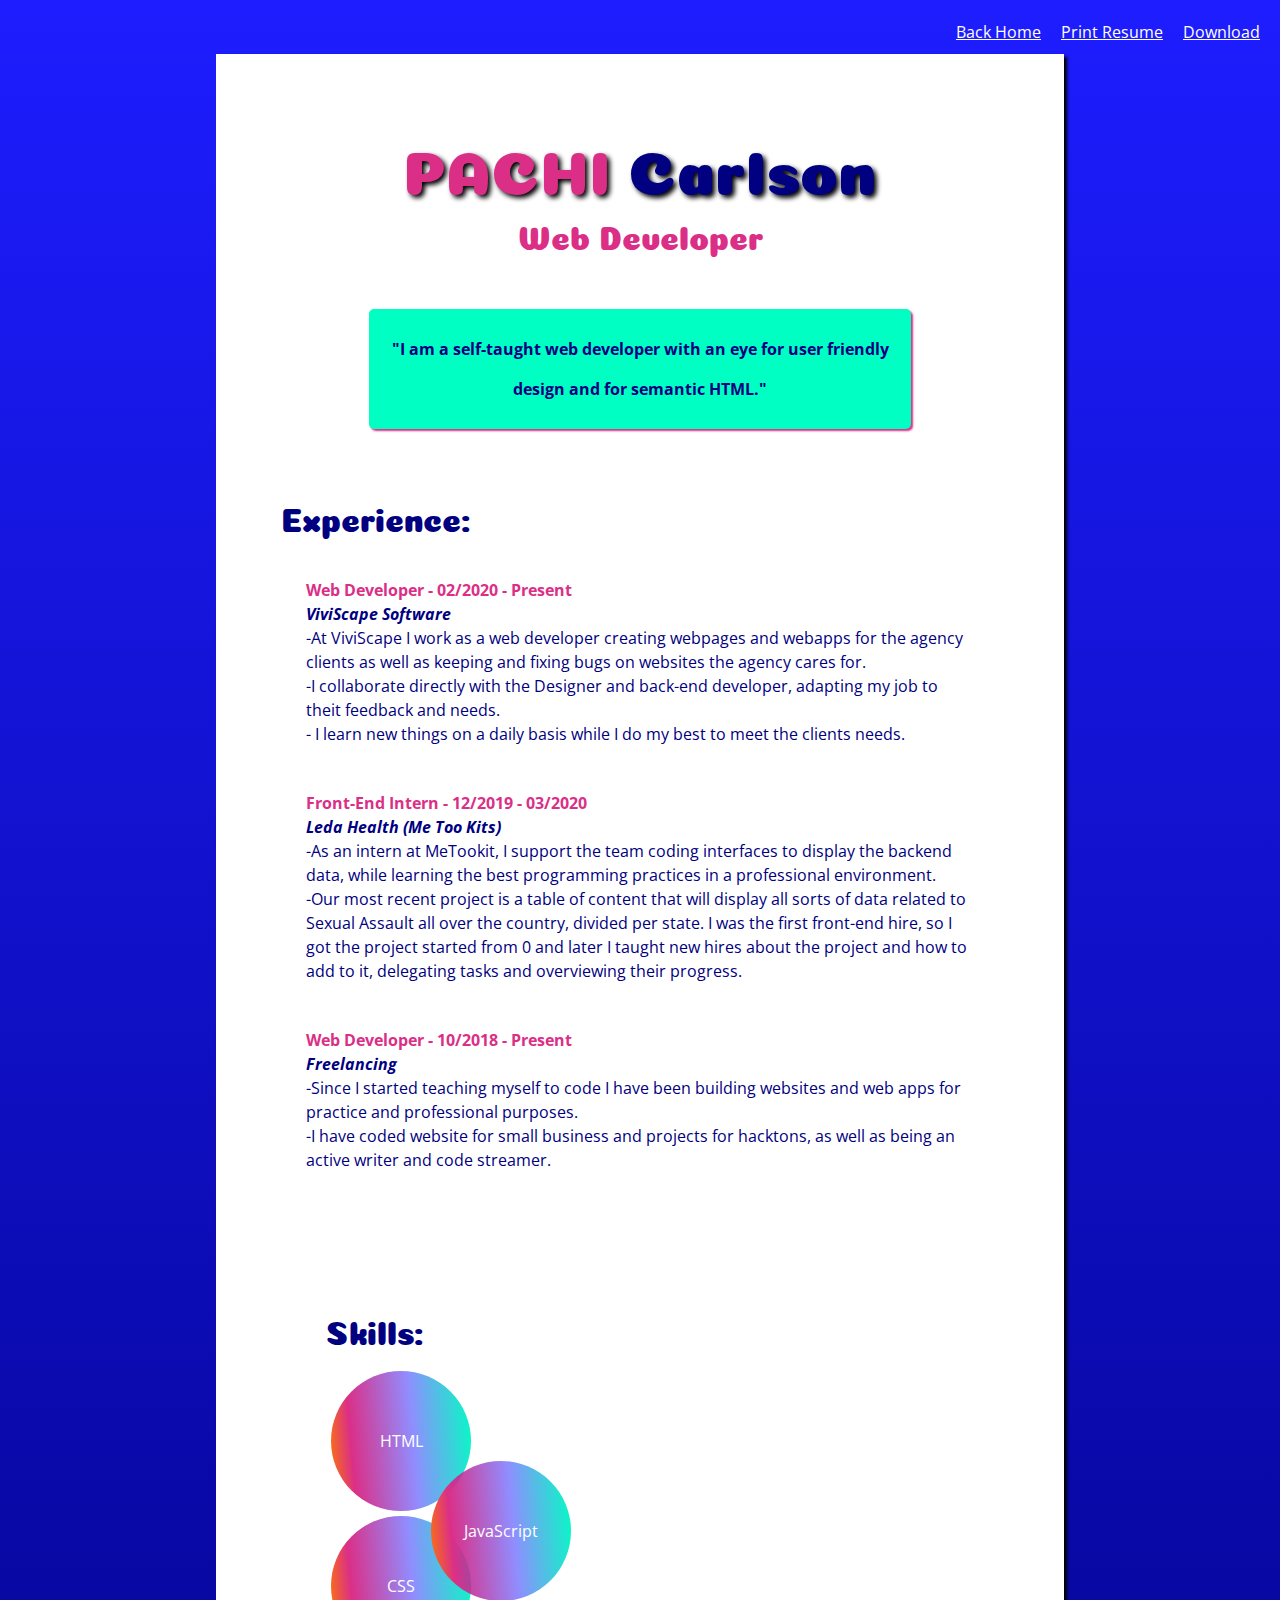
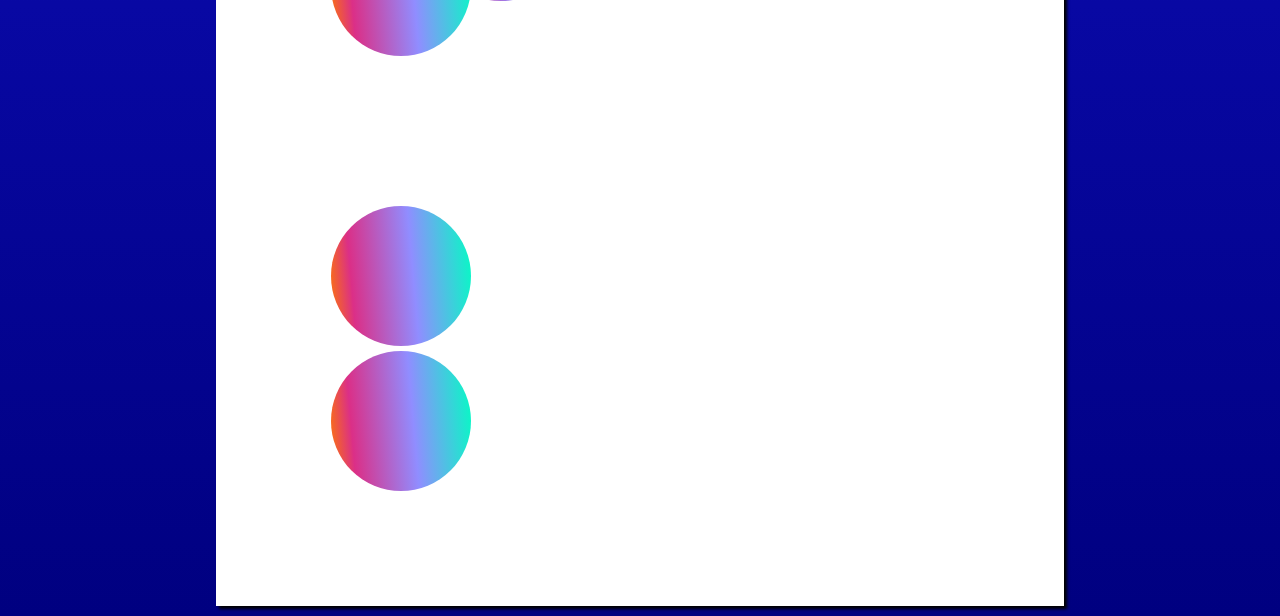
==== resume.html @ c683d2e6 "all" ====
<!DOCTYPE html>
<html lang="en">

<head>
    <meta charset="UTF-8">
    <meta name="viewport" content="width=device-width, initial-scale=1.0">
    <link href="https://fonts.googleapis.com/css2?family=Open+Sans:wght@400;700&family=Roboto:wght@400;700&display=swap"
        rel="stylesheet">
    <link href="https://fonts.googleapis.com/css2?family=Coiny&display=swap" rel="stylesheet">
    <link rel="stylesheet" href="css/reset.css">
    <link rel="stylesheet" href="css/style.css">
    <link rel="stylesheet" href="css/resume.css">
    <title>Pachi's Resume</title>
</head>

<body>
    <header class="header">
        <nav>
            <ul class="resume__nav">
                <li class="resume__nav-item">
                    <a href="/index.html">Back Home</a>
                </li>
                <li class="resume__nav-item">
                    <a href="#">Print Resume</a>
                </li>
                <li class="resume__nav-item">
                    <a href="#">Download</a>
                </li>
            </ul>

        </nav>
    </header>

    <section class="container">
        <div class="resume__top">
            <div class="resume">
                <h1 class="resume__name"><span class="pachi">PACHI</span> Carlson</h1>
                <h2 class="resume__title">Web Developer</h2>
            </div>

            <div class="resume__about">
                <p class="resume__text">"I am a self-taught web developer with an eye for user friendly design and
                    for
                    semantic HTML."</p>
            </div>
        </div>

        <div class="resume__experience">
            <h2 class="resume__sub">Experience:</h2>
            <div class="experience__title">
                <p class="job__experience">Web Developer - 02/2020 - Present</strong></p>
                <p class="job__place">ViviScape Software</p>
                <p class="job__description">
                    -At ViviScape I work as a web developer creating
                    webpages and webapps for the agency clients as well as keeping and fixing bugs on websites the
                    agency cares for.</p>
                <p class="job__description">
                    -I collaborate directly
                    with the Designer and back-end developer, adapting my job to theit feedback and needs.
                </p>
                <p class="job__description">
                    - I learn new
                    things on a daily basis while I do my best to meet the
                    clients needs.
                </p>
            </div>
            <div class="experience__title">
                <p class="job__experience">Front-End Intern - 12/2019 -
                    03/2020</p>
                <p class="job__place">Leda Health (Me Too Kits)</p>
                <p class="job__description">
                    -As an intern at MeTookit, I support the team coding
                    interfaces to display the backend data, while learning
                    the best programming practices in a professional
                    environment.</p>
                <p class="job__description"> -Our most recent project is a table of
                    content that will display all sorts of data related to
                    Sexual Assault all over the country, divided per state.
                    I was the first front-end hire, so I got the project started
                    from 0 and later I taught new hires about the project
                    and how to add to it, delegating tasks and overviewing
                    their progress.
                </p>
            </div>
            <div class="experience__title">
                <p class="job__experience">Web Developer - 10/2018 -
                    Present</p>
                <p class="job__place">Freelancing</p>
                <p class="job__description">
                    -Since I started teaching myself to code I have been building websites and web apps for practice and
                    professional purposes.
                </p>
                <p class="job__description">-I have coded website for small business and projects for hacktons, as well
                    as being an active writer and code streamer.</p>
            </div>
            </ul>
        </div>

        <div class="resume__skills a">
            <h2 class="resume__sub">Skills:</h2>
            <div class="skill__ball">
                <p class="skill__text">HTML</p>
            </div>
            <div class="skill__ball b">
                <p class="skill__text">CSS</p>
            </div>
            <div class="skill__ball c">
                <p class="skill__text">JavaScript</p>
            </div>
            <div class="skill__ball d">
            </div>
            <div class="skill__ball e">
            </div>
        </div>
    </section>
</body>

</html>
---- css/style.css ----
body {
    font-family: 'Open Sans', sans-serif;
    --main-blue: #000080;
    --second-blue: #1D1DFF;
    --white: #fff;
    --orange: #FF7A00;
    --links: #C32676;
    color: var(--main-blue);
}

ul {
    display: inline;
}

div {
    margin: 20px;
    padding: 20px;
}

h2 {
    font-size: 32px;
}

.hero {
    background: transparent linear-gradient(180deg, #1D1DFF 0%, #000080 100%) 0% 0% no-repeat padding-box;
    color: var(--white);
}

.hero__list {
    display: flex;
    justify-content: flex-end;
}

.hero__link {
    color: var(--white);
    text-decoration: none;
    padding-left: 30px;
}

.hero__link:hover {
    text-shadow: 7px 9px 3px var(--orange);
    font-weight: bold;
}

.hero__content {
    display: flex;
    justify-content: space-around;
}

.hero__intro {
    width: 40%;
    padding-top: 50px;
}

.hero__img {
    width: 25%;
}

.hero__image {
    height: 60vh;
    position: absolute;
    z-index: 2;
}

.hero__hi {
    font-weight: bold;
    font-size: 42px;
    padding: 20px;
}

.hero__welcome,
.hero__about {
    padding: 10px;
}

.ball {
    width: 150px;
    height: 150px;
    border-radius: 50%;
    position: absolute;
}

.one {
    background: transparent linear-gradient(85deg, #FF7A00 0%, #DB2F87 17%, #0700FF72 58%, #00FFC2 100%) 0% 0% no-repeat padding-box;
    opacity: 0.9;
    right: 385px;
    top: 255px;
    z-index: 1;
}

.two {
    background: transparent linear-gradient(130deg, #FF7A00 0%, #DB2F87 17%, #0700FF72 58%, #00FFC2 100%) 0% 0% no-repeat padding-box;
    opacity: 0.9;
    right: 300px;
    top: 150px;
    z-index: 1;
}

.three {
    background: transparent linear-gradient(85deg, #FF7A00 0%, #DB2F87 17%, #0700FF72 58%, #00FFC2 100%) 0% 0% no-repeat padding-box;
    opacity: 0.9;
    right: 229px;
    top: 280px;
    z-index: 1;

}

.about {
    padding-bottom: 50px;
}

.about__title {
    margin: 50px;
}

.about__list {
    list-style-image: url(/assets/icons8-star-40.png);
    display: flex;
    justify-content: space-around;
}

.polygon {
    margin: auto;
    position: absolute;
    top: 664px;
    right: 500px;
    width: 300px;
    height: 75px;
    background-color: var(--main-blue);
    -webkit-clip-path: polygon(50% 77%, 0 52%, 100% 51%);
    clip-path: polygon(50% 100%, 0 52%, 100% 51%);

}

.main__title {
    color: var(--main-blue);
    font-weight: bold;
    margin: 50px;
}

.stack__list {
    display: flex;
    text-align: center;
    justify-content: space-evenly;
}

.stack__icon {
    width: 50px;
}

.main__blog {
    margin: 50px auto;
    text-align: center;
    width: 25%;
    line-height: 25px;
}

.blog__btn {
    margin-top: 30px;
    font-size: 21px;
    padding: 10px 18px;
    border-radius: 13px;
    background: rgb(0, 0, 128);
    background: linear-gradient(0deg, rgb(0, 0, 128) 30%, rgb(29, 29, 255) 77%);
}

.blog__btn:hover {
    box-shadow: 5px 4px 13px rgba(50, 50, 50, 0.75);
}

.blog__link {
    color: var(--white);
    text-decoration: none;
}

.projects__holder {
    display: flex;
}

.project {
    border: 1px solid var(--orange);
    border-radius: 5px;
    height: 200px;
    width: 350px;
    line-height: 26px;
}

.project__name {
    font-size: 22px;
    font-weight: bold;
    padding: 10px;
}

.project__demo,
.project__repo {
    color: var(--links);
}

.contact {
    background-color: var(--main-blue);
    height: 250px;
    padding: 50px;
    text-align: center;
}

.contact__container {
    width: 30%;
    margin: auto;
    height: 125px;
    border-radius: 5px;
    background-color: var(--white);
}

.contact__title {
    color: var(--orange);
    font-weight: bold;
}

.cball {
    border-radius: 50%;
    position: absolute;
    height: 100px;
    width: 100px;
    background: transparent linear-gradient(85deg, #FF7A00 0%, #DB2F87 17%, #0700FF72 58%, #00FFC2 100%) 0% 0% no-repeat padding-box;

}

.sml {
    left: 405px;
    top: 1760px;
}

.big {
    left: 365px;
}
---- css/resume.css ----
body {
  line-height: 24px;
  font-family: "Open Sans", sans-serif;
  line-height: 24px;
  background: transparent linear-gradient(180deg, #1d1dff 0%, #000080 100%) 0%
    0% no-repeat padding-box;
}

h1,
h2 {
  font-family: "Coiny", cursive;
}

a {
  color: white;
}

h2 {
  margin: 30px 0;
}

div {
  margin: 5px;
}

.resume__nav {
  display: flex;
  justify-content: flex-end;
}

.resume__title {
  color: #db2f87;
}

.resume__nav-item {
  margin-top: 20px;
  padding-right: 20px;
}

.pachi {
  color: #db2f87;
}

.container {
  width: 60%;
  background-color: white;
  padding: 40px;
  margin: 10px auto;
  color: #000080;
  box-shadow: 3px 3px 3px #000;
}

.resume__top {
  text-align: center;
  line-height: 40px;
}

.resume__name {
  font-size: 62px;
  text-shadow: 3px 3px 5px #000;
}

.resume__about {
  margin: auto;
  font-weight: bold;
  width: 70%;
  background-color: #00ffc2;
  border-radius: 5px;
  box-shadow: 2px 2px 2px #db2f87;
}

.me {
  display: flex;
  margin: 50px 10px;
}

.job__experience {
  font-weight: bold;
  color: #db2f87;
}

.job__place {
  font-style: italic;
  font-weight: bold;
}

.skill__ball {
  text-align: center;
  line-height: 100px;
  height: 100px;
  border-radius: 50%;
  width: 100px;
  color: white;
  background: transparent
    linear-gradient(85deg, #ff7a00 0%, #db2f87 17%, #0700ff72 58%, #00ffc2 100%)
    0% 0% no-repeat padding-box;
}

.resume__skills {
  margin: 50px;
}

.a,
.b,
.c,
.d,
.e {
  position: relative;
}

.c {
  top: -200px;
  left: 100px;
}
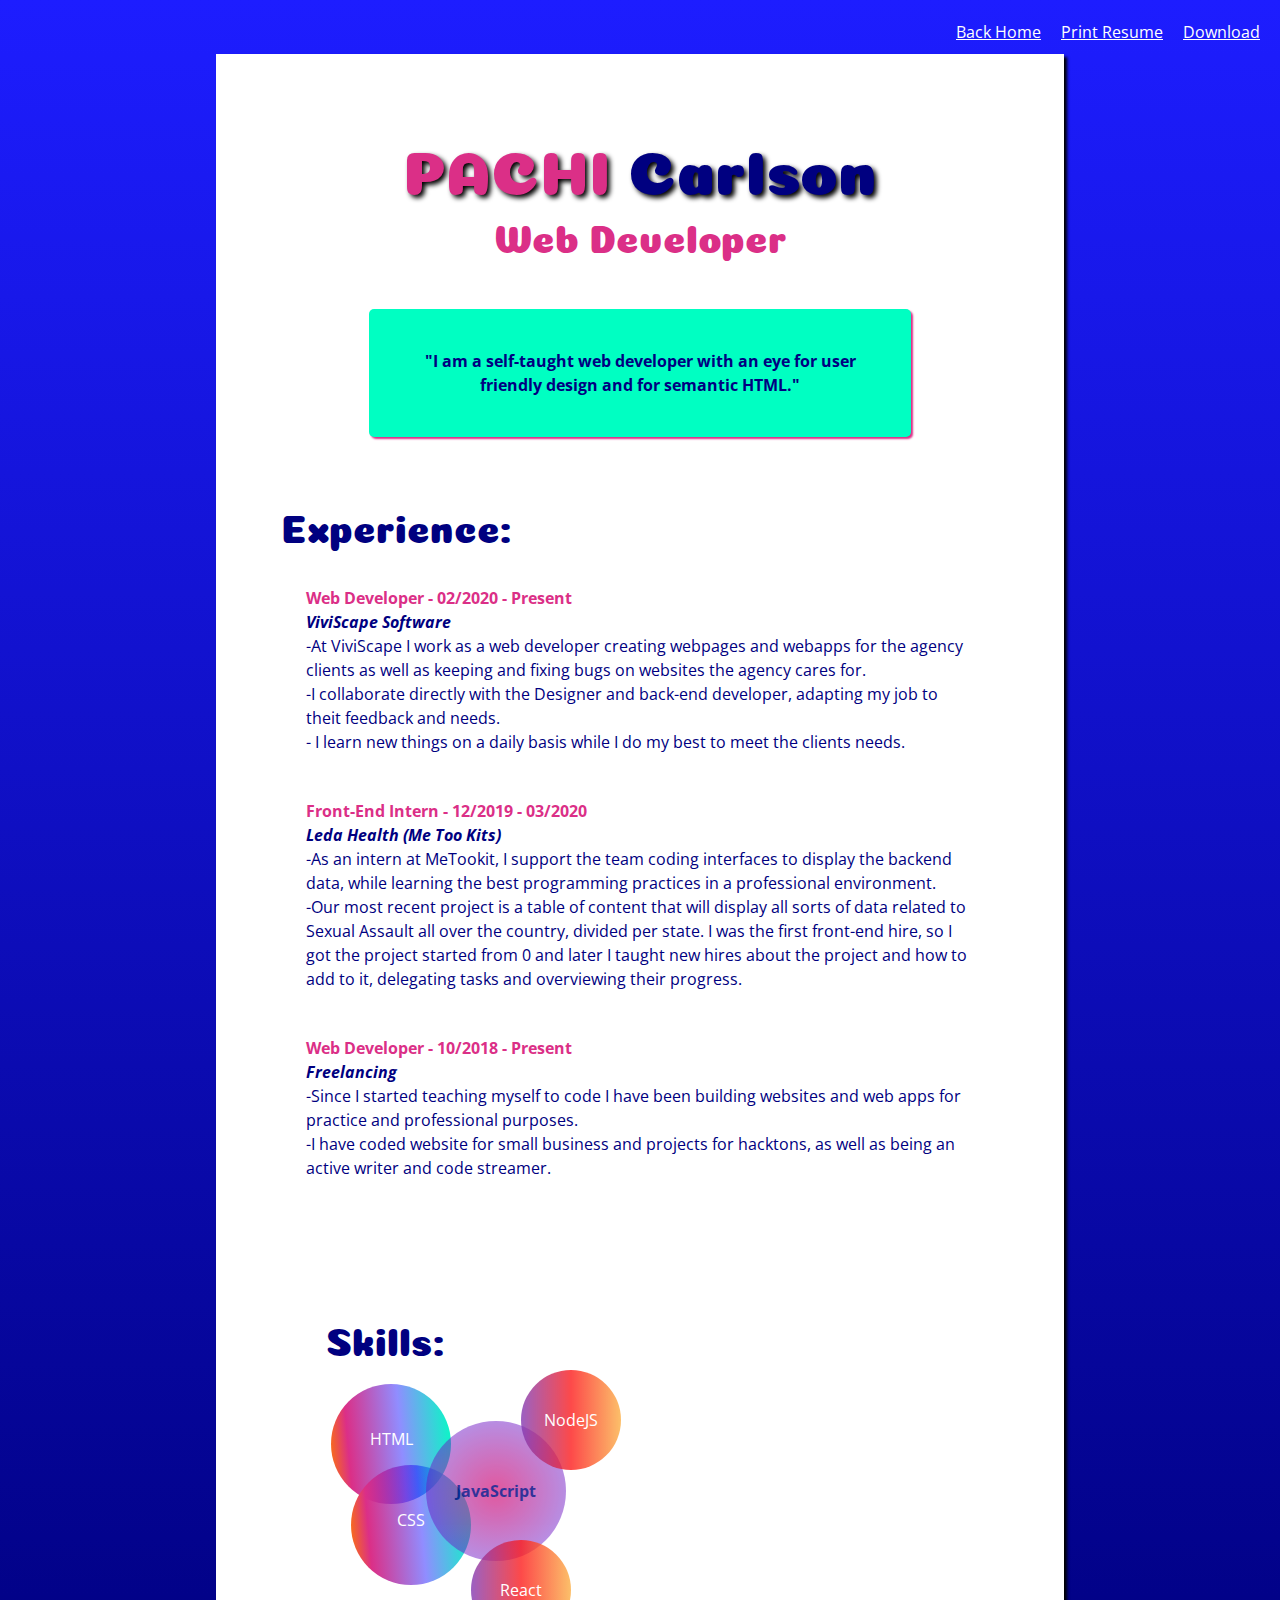
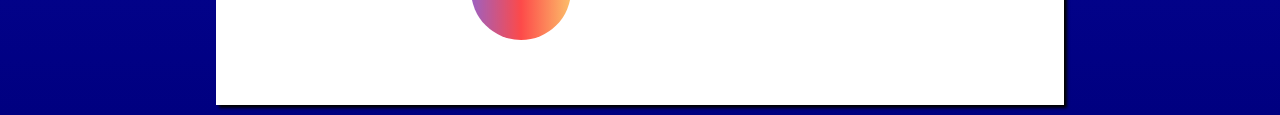
==== commit bdc60d71: "alts and favicon" ====
--- a/resume.html
+++ b/resume.html
@@ -96,9 +96,10 @@
             </ul>
         </div>
 
-        <div class="resume__skills a">
+        <div class="resume__skills">
             <h2 class="resume__sub">Skills:</h2>
-            <div class="skill__ball">
+
+            <div class="skill__ball a">
                 <p class="skill__text">HTML</p>
             </div>
             <div class="skill__ball b">
@@ -107,9 +108,11 @@
             <div class="skill__ball c">
                 <p class="skill__text">JavaScript</p>
             </div>
-            <div class="skill__ball d">
+            <div class="lesser d">
+                <p class="skill__text">React</p>
             </div>
-            <div class="skill__ball e">
+            <div class="lesser e">
+                <p class="skill__text">NodeJS</p>
             </div>
         </div>
     </section>
--- a/css/style.css
+++ b/css/style.css
@@ -17,8 +17,16 @@
     padding: 20px;
 }
 
+
 h2 {
-    font-size: 32px;
+    font-family: "Coiny",
+        cursive;
+    font-size: 38px;
+}
+
+h3 {
+    font-size: 24px;
+    font-weight: bold;
 }
 
 .hero {
@@ -38,7 +46,7 @@
 }
 
 .hero__link:hover {
-    text-shadow: 7px 9px 3px var(--orange);
+    text-shadow: 7px 9px 3px var(--links);
     font-weight: bold;
 }
 
@@ -49,7 +57,7 @@
 
 .hero__intro {
     width: 40%;
-    padding-top: 50px;
+    padding-bottom: 40px;
 }
 
 .hero__img {
@@ -57,7 +65,7 @@
 }
 
 .hero__image {
-    height: 60vh;
+    height: 50vh;
     position: absolute;
     z-index: 2;
 }
@@ -71,7 +79,32 @@
 .hero__welcome,
 .hero__about {
     padding: 10px;
-}
+    line-height: 30px;
+}
+
+.hero__welcome {
+    font-size: 40px;
+    text-shadow: 2px 2px 2px var(--links);
+}
+
+.hero__about {
+    font-size: 20px;
+}
+
+.interests__list {
+    display: flex;
+    line-height: 25px;
+}
+
+.interest__item {
+    padding: 20px;
+}
+
+.resume__text {
+    padding: 20px;
+    line-height: 24px;
+}
+
 
 .ball {
     width: 150px;
@@ -92,7 +125,7 @@
     background: transparent linear-gradient(130deg, #FF7A00 0%, #DB2F87 17%, #0700FF72 58%, #00FFC2 100%) 0% 0% no-repeat padding-box;
     opacity: 0.9;
     right: 300px;
-    top: 150px;
+    top: 120px;
     z-index: 1;
 }
 
@@ -100,23 +133,47 @@
     background: transparent linear-gradient(85deg, #FF7A00 0%, #DB2F87 17%, #0700FF72 58%, #00FFC2 100%) 0% 0% no-repeat padding-box;
     opacity: 0.9;
     right: 229px;
-    top: 280px;
+    top: 235px;
     z-index: 1;
 
 }
 
 .about {
-    padding-bottom: 50px;
+    margin-bottom: 0;
+    padding-bottom: 0;
+}
+
+.about__holder {
+    display: flex;
 }
 
 .about__title {
-    margin: 50px;
+    margin: 20px;
+    text-shadow: 2px 3px 3px var(--orange);
+}
+
+.about__me,
+.about__topics {
+    padding-top: 0;
+    line-height: 25px;
+}
+
+.about__me {
+    width: 100%;
 }
 
 .about__list {
     list-style-image: url(/assets/icons8-star-40.png);
-    display: flex;
-    justify-content: space-around;
+    font-weight: bold;
+}
+
+.about__resume {
+    color: var(--links);
+    font-weight: bold;
+}
+
+.about__resume:hover {
+    font-size: 20px;
 }
 
 .polygon {
@@ -135,7 +192,8 @@
 .main__title {
     color: var(--main-blue);
     font-weight: bold;
-    margin: 50px;
+    margin: 0 50px;
+    text-shadow: 2px 3px 3px var(--orange);
 }
 
 .stack__list {
@@ -149,10 +207,15 @@
 }
 
 .main__blog {
-    margin: 50px auto;
+    background-color: rgba(255, 123, 0, 0.698);
+    margin: 30px auto;
     text-align: center;
-    width: 25%;
+    width: 30%;
     line-height: 25px;
+    font-weight: bold;
+    border-radius: 5px;
+    box-shadow: 6px 7px 8px var(--main-blue);
+    padding: 30px;
 }
 
 .blog__btn {
@@ -183,6 +246,11 @@
     height: 200px;
     width: 350px;
     line-height: 26px;
+    background-color: #fff;
+}
+
+.main__projects {
+    background-color: aquamarine;
 }
 
 .project__name {
@@ -195,6 +263,17 @@
 .project__repo {
     color: var(--links);
 }
+
+.project {
+    position: relative;
+}
+
+.project__icon {
+    position: absolute;
+    right: 65px;
+    bottom: 35px;
+}
+
 
 .contact {
     background-color: var(--main-blue);
@@ -211,9 +290,17 @@
     background-color: var(--white);
 }
 
+.contact__list {
+    display: flex;
+    justify-content: space-between;
+}
+
 .contact__title {
     color: var(--orange);
-    font-weight: bold;
+    text-shadow: 1px 2px var(--main-blue);
+    font-weight: bold;
+    padding: 14px;
+    ;
 }
 
 .cball {
@@ -226,10 +313,12 @@
 }
 
 .sml {
-    left: 405px;
-    top: 1760px;
+    left: 420px;
+    top: 1720px;
+    height: 60px;
+    width: 60px;
 }
 
 .big {
-    left: 365px;
+    left: 337px;
 }--- a/css/resume.css
+++ b/css/resume.css
@@ -2,8 +2,7 @@
   line-height: 24px;
   font-family: "Open Sans", sans-serif;
   line-height: 24px;
-  background: transparent linear-gradient(180deg, #1d1dff 0%, #000080 100%) 0%
-    0% no-repeat padding-box;
+  background: transparent linear-gradient(180deg, #1d1dff 0%, #000080 100%) 0% 0% no-repeat padding-box;
 }
 
 h1,
@@ -91,13 +90,25 @@
   border-radius: 50%;
   width: 100px;
   color: white;
-  background: transparent
-    linear-gradient(85deg, #ff7a00 0%, #db2f87 17%, #0700ff72 58%, #00ffc2 100%)
-    0% 0% no-repeat padding-box;
+  background: transparent linear-gradient(85deg, #ff7a00 0%, #db2f87 17%, #0700ff72 58%, #00ffc2 100%) 0% 0% no-repeat padding-box;
+}
+
+.lesser {
+  text-align: center;
+  line-height: 60px;
+  height: 60px;
+  border-radius: 50%;
+  width: 60px;
+  right: 100px;
+  color: white;
+  background: linear-gradient(90deg, rgba(131, 58, 180, 1) 0%, rgba(253, 29, 29, 1) 50%, rgba(252, 176, 69, 1) 100%);
+  opacity: .8;
 }
 
 .resume__skills {
   margin: 50px;
+  position: relative;
+  height: 300px;
 }
 
 .a,
@@ -105,10 +116,36 @@
 .c,
 .d,
 .e {
-  position: relative;
+  position: absolute;
+}
+
+.a,
+.b {
+  height: 80px;
+  width: 80px;
+  line-height: 70px;
+}
+
+.b {
+  top: 185px;
+  left: 40px;
 }
 
 .c {
-  top: -200px;
-  left: 100px;
+  top: 141px;
+  left: 115px;
+  opacity: .8;
+  font-weight: bold;
+  color: var(--main-blue);
+  background: radial-gradient(circle, #db2f87 0%, #0700ff72 100%);
 }
+
+.d {
+  top: 260px;
+  left: 160px;
+}
+
+.e {
+  top: 90px;
+  left: 210px;
+}